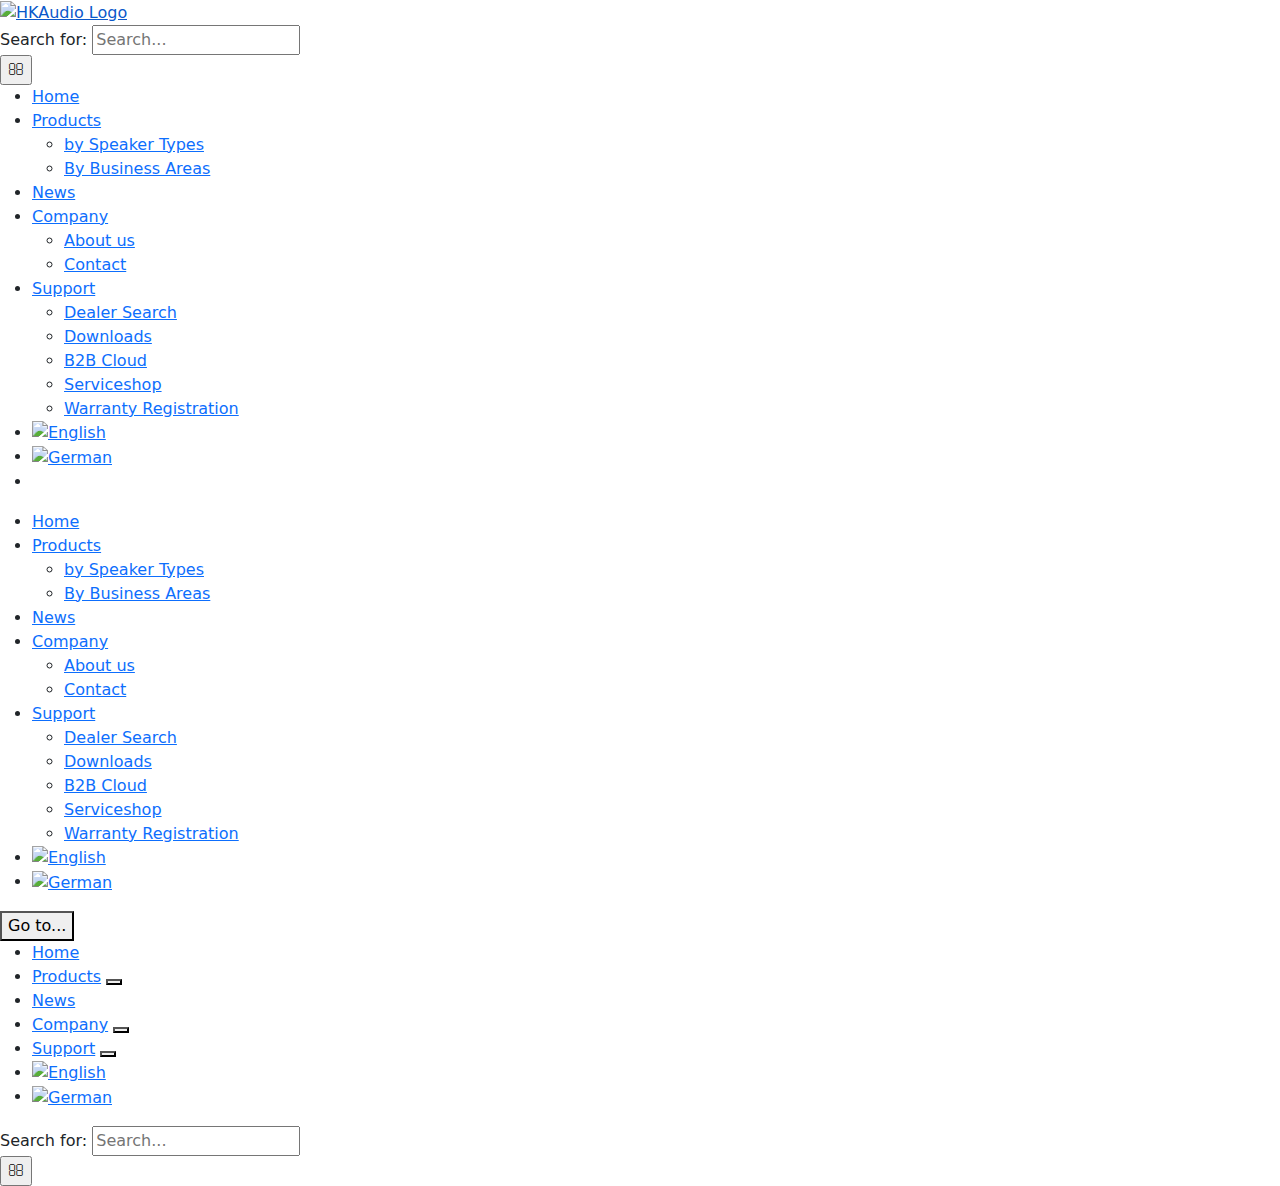
==== src/main/resources/templates/views/index.html @ 352060dd "create project" ====
<!DOCTYPE html>
<html xmlns:th="http://www.thymeleaf.org">
<head>
<meta charset="UTF-8">
<meta name="viewport" content="width=device-width, initial-scale=1.0">
<title>TSC | Home</title>
<link rel="stylesheet" href="css/tsc.css">
<link
	href="https://stackpath.bootstrapcdn.com/bootstrap/5.3.0/css/bootstrap.min.css"
	rel="stylesheet">
</head>
<body>
	<div class="fusion-header">
		<div class="fusion-row">
			<div class="fusion-logo" data-margin-top="10px"
				data-margin-bottom="10px" data-margin-left="0px"
				data-margin-right="0px">
				<a class="fusion-logo-link" href="https://hkaudio.com/"> <!-- standard logo -->
					<img
					src="https://hkaudio.com/wp-content/uploads/2021/02/HKAudioLogo.png"
					srcset="https://hkaudio.com/wp-content/uploads/2021/02/HKAudioLogo.png 1x"
					width="60" height="61" alt="HKAudio Logo" data-retina_logo_url=""
					class="fusion-standard-logo">


				</a>
			</div>
			<nav class="fusion-main-menu" aria-label="Main Menu">
				<div class="fusion-overlay-search">
					<form role="search"
						class="searchform fusion-search-form  fusion-live-search fusion-search-form-clean"
						method="get" action="https://hkaudio.com/">
						<div class="fusion-search-form-content">


							<div class="fusion-search-field search-field">
								<label><span class="screen-reader-text">Search
										for:</span> <input type="search" class="s fusion-live-search-input"
									name="s" id="fusion-live-search-input-0" autocomplete="off"
									placeholder="Search..." required="" aria-required="true"
									aria-label="Search..."> </label>
							</div>
							<div class="fusion-search-button search-button">
								<input type="submit" class="fusion-search-submit searchsubmit"
									aria-label="Search" value="" data-color="rgb(158, 160, 164)">
								<div class="fusion-slider-loading"></div>
							</div>


						</div>


						<div class="fusion-search-results-wrapper">
							<div class="fusion-search-results"></div>
						</div>

						<input type="hidden" name="lang" value="en">
					</form>
					<div class="fusion-search-spacer"></div>
					<a href="#" role="button" aria-label="Close Search"
						class="fusion-close-search"></a>
				</div>
				<ul id="menu-hauptmenue-en" class="fusion-menu">
					<li id="menu-item-38896"
						class="menu-item menu-item-type-post_type menu-item-object-page menu-item-home current-menu-item page_item page-item-38011 current_page_item menu-item-38896"
						data-item-id="38896"><a href="https://hkaudio.com/"
						class="fusion-bottombar-highlight"><span class="menu-text">Home</span></a></li>
					<li id="menu-item-38073"
						class="menu-item menu-item-type-custom menu-item-object-custom menu-item-has-children menu-item-38073 fusion-dropdown-menu"
						data-item-id="38073" style=""><a
						class="fusion-bottombar-highlight" aria-haspopup="true"><span
							class="menu-text">Products</span></a>
						<ul class="sub-menu">
							<li id="menu-item-43292"
								class="menu-item menu-item-type-post_type menu-item-object-page menu-item-43292 fusion-dropdown-submenu"><a
								href="https://hkaudio.com/by-speaker-types/"
								class="fusion-bottombar-highlight"><span>by Speaker
										Types</span></a></li>
							<li id="menu-item-43313"
								class="menu-item menu-item-type-post_type menu-item-object-page menu-item-43313 fusion-dropdown-submenu"><a
								href="https://hkaudio.com/by-business-areas/"
								class="fusion-bottombar-highlight"><span>By Business
										Areas</span></a></li>
						</ul></li>
					<li id="menu-item-38078"
						class="menu-item menu-item-type-post_type menu-item-object-page menu-item-38078"
						data-item-id="38078"><a href="https://hkaudio.com/news/"
						class="fusion-bottombar-highlight"><span class="menu-text">News</span></a></li>
					<li id="menu-item-43270"
						class="menu-item menu-item-type-custom menu-item-object-custom menu-item-has-children menu-item-43270 fusion-dropdown-menu"
						data-item-id="43270" style=""><a
						class="fusion-bottombar-highlight" aria-haspopup="true"><span
							class="menu-text">Company</span></a>
						<ul class="sub-menu">
							<li id="menu-item-43269"
								class="menu-item menu-item-type-post_type menu-item-object-page menu-item-43269 fusion-dropdown-submenu"><a
								href="https://hkaudio.com/about-us/"
								class="fusion-bottombar-highlight"><span>About us</span></a></li>
							<li id="menu-item-43516"
								class="menu-item menu-item-type-post_type menu-item-object-page menu-item-43516 fusion-dropdown-submenu"><a
								href="https://hkaudio.com/contact/"
								class="fusion-bottombar-highlight"><span>Contact</span></a></li>
						</ul></li>
					<li id="menu-item-38075"
						class="menu-item menu-item-type-custom menu-item-object-custom menu-item-has-children menu-item-38075 fusion-dropdown-menu"
						data-item-id="38075" style=""><a
						class="fusion-bottombar-highlight" aria-haspopup="true"><span
							class="menu-text">Support</span></a>
						<ul class="sub-menu">
							<li id="menu-item-38071"
								class="menu-item menu-item-type-post_type menu-item-object-page menu-item-38071 fusion-dropdown-submenu"><a
								href="https://hkaudio.com/dealersearch/"
								class="fusion-bottombar-highlight"><span>Dealer
										Search</span></a></li>
							<li id="menu-item-70241"
								class="menu-item menu-item-type-post_type menu-item-object-page menu-item-70241 fusion-dropdown-submenu"><a
								href="https://hkaudio.com/downloads-2/"
								class="fusion-bottombar-highlight"><span>Downloads</span></a></li>
							<li id="menu-item-38076"
								class="menu-item menu-item-type-custom menu-item-object-custom menu-item-38076 fusion-dropdown-submenu"><a
								href="https://b2b.musicandsales.com/login"
								class="fusion-bottombar-highlight"><span>B2B Cloud</span></a></li>
							<li id="menu-item-68928"
								class="menu-item menu-item-type-custom menu-item-object-custom menu-item-68928 fusion-dropdown-submenu"><a
								href="https://servicehkaudio.com/"
								class="fusion-bottombar-highlight"><span>Serviceshop</span></a></li>
							<li id="menu-item-69073"
								class="menu-item menu-item-type-post_type menu-item-object-page menu-item-69073 fusion-dropdown-submenu"><a
								href="https://hkaudio.com/warranty-registration/"
								class="fusion-bottombar-highlight"><span>Warranty
										Registration</span></a></li>
						</ul></li>
					<li id="menu-item-wpml-ls-42-en"
						class="menu-item wpml-ls-slot-42 wpml-ls-item wpml-ls-item-en wpml-ls-current-language wpml-ls-menu-item wpml-ls-first-item menu-item-type-wpml_ls_menu_item menu-item-object-wpml_ls_menu_item menu-item-wpml-ls-42-en"
						data-classes="menu-item" data-item-id="wpml-ls-42-en"><a
						href="https://hkaudio.com/"
						class="fusion-bottombar-highlight wpml-ls-link"><span
							class="menu-text"><img class="wpml-ls-flag"
								src="https://hkaudio.com/wp-content/plugins/sitepress-multilingual-cms/res/flags/en.png"
								alt="English"></span></a></li>
					<li id="menu-item-wpml-ls-42-de"
						class="menu-item wpml-ls-slot-42 wpml-ls-item wpml-ls-item-de wpml-ls-menu-item wpml-ls-last-item menu-item-type-wpml_ls_menu_item menu-item-object-wpml_ls_menu_item menu-item-wpml-ls-42-de"
						data-classes="menu-item" data-item-id="wpml-ls-42-de"><a
						href="https://hkaudio.com/de/"
						class="fusion-bottombar-highlight wpml-ls-link"><span
							class="menu-text"><img class="wpml-ls-flag"
								src="https://hkaudio.com/wp-content/plugins/sitepress-multilingual-cms/res/flags/de.png"
								alt="German"></span></a></li>
					<li
						class="fusion-custom-menu-item fusion-main-menu-search fusion-search-overlay"><a
						class="fusion-main-menu-icon" href="#" aria-label="Search"
						data-title="Search" title="Search" role="button"
						aria-expanded="false"></a></li>
				</ul>
			</nav>
			<div class="fusion-mobile-navigation">
				<ul id="menu-hauptmenue-en-1" class="fusion-mobile-menu">
					<li
						class="menu-item menu-item-type-post_type menu-item-object-page menu-item-home current-menu-item page_item page-item-38011 current_page_item menu-item-38896"
						data-item-id="38896"><a href="https://hkaudio.com/"
						class="fusion-bottombar-highlight"><span class="menu-text">Home</span></a></li>
					<li
						class="menu-item menu-item-type-custom menu-item-object-custom menu-item-has-children menu-item-38073 fusion-dropdown-menu"
						data-item-id="38073"><a class="fusion-bottombar-highlight"><span
							class="menu-text">Products</span></a>
						<ul class="sub-menu">
							<li
								class="menu-item menu-item-type-post_type menu-item-object-page menu-item-43292 fusion-dropdown-submenu"><a
								href="https://hkaudio.com/by-speaker-types/"
								class="fusion-bottombar-highlight"><span>by Speaker
										Types</span></a></li>
							<li
								class="menu-item menu-item-type-post_type menu-item-object-page menu-item-43313 fusion-dropdown-submenu"><a
								href="https://hkaudio.com/by-business-areas/"
								class="fusion-bottombar-highlight"><span>By Business
										Areas</span></a></li>
						</ul></li>
					<li
						class="menu-item menu-item-type-post_type menu-item-object-page menu-item-38078"
						data-item-id="38078"><a href="https://hkaudio.com/news/"
						class="fusion-bottombar-highlight"><span class="menu-text">News</span></a></li>
					<li
						class="menu-item menu-item-type-custom menu-item-object-custom menu-item-has-children menu-item-43270 fusion-dropdown-menu"
						data-item-id="43270"><a class="fusion-bottombar-highlight"><span
							class="menu-text">Company</span></a>
						<ul class="sub-menu">
							<li
								class="menu-item menu-item-type-post_type menu-item-object-page menu-item-43269 fusion-dropdown-submenu"><a
								href="https://hkaudio.com/about-us/"
								class="fusion-bottombar-highlight"><span>About us</span></a></li>
							<li
								class="menu-item menu-item-type-post_type menu-item-object-page menu-item-43516 fusion-dropdown-submenu"><a
								href="https://hkaudio.com/contact/"
								class="fusion-bottombar-highlight"><span>Contact</span></a></li>
						</ul></li>
					<li
						class="menu-item menu-item-type-custom menu-item-object-custom menu-item-has-children menu-item-38075 fusion-dropdown-menu"
						data-item-id="38075"><a class="fusion-bottombar-highlight"><span
							class="menu-text">Support</span></a>
						<ul class="sub-menu">
							<li
								class="menu-item menu-item-type-post_type menu-item-object-page menu-item-38071 fusion-dropdown-submenu"><a
								href="https://hkaudio.com/dealersearch/"
								class="fusion-bottombar-highlight"><span>Dealer
										Search</span></a></li>
							<li
								class="menu-item menu-item-type-post_type menu-item-object-page menu-item-70241 fusion-dropdown-submenu"><a
								href="https://hkaudio.com/downloads-2/"
								class="fusion-bottombar-highlight"><span>Downloads</span></a></li>
							<li
								class="menu-item menu-item-type-custom menu-item-object-custom menu-item-38076 fusion-dropdown-submenu"><a
								href="https://b2b.musicandsales.com/login"
								class="fusion-bottombar-highlight"><span>B2B Cloud</span></a></li>
							<li
								class="menu-item menu-item-type-custom menu-item-object-custom menu-item-68928 fusion-dropdown-submenu"><a
								href="https://servicehkaudio.com/"
								class="fusion-bottombar-highlight"><span>Serviceshop</span></a></li>
							<li
								class="menu-item menu-item-type-post_type menu-item-object-page menu-item-69073 fusion-dropdown-submenu"><a
								href="https://hkaudio.com/warranty-registration/"
								class="fusion-bottombar-highlight"><span>Warranty
										Registration</span></a></li>
						</ul></li>
					<li
						class="menu-item wpml-ls-slot-42 wpml-ls-item wpml-ls-item-en wpml-ls-current-language wpml-ls-menu-item wpml-ls-first-item menu-item-type-wpml_ls_menu_item menu-item-object-wpml_ls_menu_item menu-item-wpml-ls-42-en"
						data-classes="menu-item" data-item-id="wpml-ls-42-en"><a
						href="https://hkaudio.com/"
						class="fusion-bottombar-highlight wpml-ls-link"><span
							class="menu-text"><img class="wpml-ls-flag"
								src="https://hkaudio.com/wp-content/plugins/sitepress-multilingual-cms/res/flags/en.png"
								alt="English"></span></a></li>
					<li
						class="menu-item wpml-ls-slot-42 wpml-ls-item wpml-ls-item-de wpml-ls-menu-item wpml-ls-last-item menu-item-type-wpml_ls_menu_item menu-item-object-wpml_ls_menu_item menu-item-wpml-ls-42-de"
						data-classes="menu-item" data-item-id="wpml-ls-42-de"><a
						href="https://hkaudio.com/de/"
						class="fusion-bottombar-highlight wpml-ls-link"><span
							class="menu-text"><img class="wpml-ls-flag"
								src="https://hkaudio.com/wp-content/plugins/sitepress-multilingual-cms/res/flags/de.png"
								alt="German"></span></a></li>
				</ul>
			</div>
			<nav
				class="fusion-mobile-nav-holder fusion-mobile-menu-text-align-left"
				aria-label="Main Menu Mobile">
				<button class="fusion-mobile-selector" aria-expanded="false"
					aria-controls="mobile-menu-hauptmenue-en-1">
					<span>Go to...</span>
					<div class="fusion-selector-down"></div>
				</button>
				<ul id="mobile-menu-hauptmenue-en-1" class="fusion-mobile-menu">
					<li class="fusion-mobile-nav-item fusion-mobile-current-nav-item"
						data-item-id="38896" style=""><a href="https://hkaudio.com/"
						class="fusion-bottombar-highlight"><span class="menu-text">Home</span></a></li>
					<li class="fusion-mobile-nav-item menu-item-has-children"
						data-item-id="38073" style=""><a
						class="fusion-bottombar-highlight"><span class="menu-text">Products</span></a>
						<button href="#" aria-label="Open submenu of Products"
							aria-expanded="false" class="fusion-open-submenu"></button>
						<ul class="sub-menu" style="display: none;">
							<li class="fusion-mobile-nav-item" style=""><a
								href="https://hkaudio.com/by-speaker-types/"
								class="fusion-bottombar-highlight"><span>by Speaker
										Types</span></a></li>
							<li class="fusion-mobile-nav-item" style=""><a
								href="https://hkaudio.com/by-business-areas/"
								class="fusion-bottombar-highlight"><span>By Business
										Areas</span></a></li>
						</ul></li>
					<li class="fusion-mobile-nav-item" data-item-id="38078" style=""><a
						href="https://hkaudio.com/news/"
						class="fusion-bottombar-highlight"><span class="menu-text">News</span></a></li>
					<li class="fusion-mobile-nav-item menu-item-has-children"
						data-item-id="43270" style=""><a
						class="fusion-bottombar-highlight"><span class="menu-text">Company</span></a>
						<button href="#" aria-label="Open submenu of Company"
							aria-expanded="false" class="fusion-open-submenu"></button>
						<ul class="sub-menu" style="display: none;">
							<li class="fusion-mobile-nav-item" style=""><a
								href="https://hkaudio.com/about-us/"
								class="fusion-bottombar-highlight"><span>About us</span></a></li>
							<li class="fusion-mobile-nav-item" style=""><a
								href="https://hkaudio.com/contact/"
								class="fusion-bottombar-highlight"><span>Contact</span></a></li>
						</ul></li>
					<li class="fusion-mobile-nav-item menu-item-has-children"
						data-item-id="38075" style=""><a
						class="fusion-bottombar-highlight"><span class="menu-text">Support</span></a>
						<button href="#" aria-label="Open submenu of Support"
							aria-expanded="false" class="fusion-open-submenu"></button>
						<ul class="sub-menu" style="display: none;">
							<li class="fusion-mobile-nav-item" style=""><a
								href="https://hkaudio.com/dealersearch/"
								class="fusion-bottombar-highlight"><span>Dealer
										Search</span></a></li>
							<li class="fusion-mobile-nav-item" style=""><a
								href="https://hkaudio.com/downloads-2/"
								class="fusion-bottombar-highlight"><span>Downloads</span></a></li>
							<li class="fusion-mobile-nav-item" style=""><a
								href="https://b2b.musicandsales.com/login"
								class="fusion-bottombar-highlight"><span>B2B Cloud</span></a></li>
							<li class="fusion-mobile-nav-item" style=""><a
								href="https://servicehkaudio.com/"
								class="fusion-bottombar-highlight"><span>Serviceshop</span></a></li>
							<li class="fusion-mobile-nav-item" style=""><a
								href="https://hkaudio.com/warranty-registration/"
								class="fusion-bottombar-highlight"><span>Warranty
										Registration</span></a></li>
						</ul></li>
					<li class="fusion-mobile-nav-item menu-item wpml-ls-item"
						data-classes="menu-item" data-item-id="wpml-ls-42-en" style=""><a
						href="https://hkaudio.com/"
						class="fusion-bottombar-highlight wpml-ls-link"><span
							class="menu-text"><img class="wpml-ls-flag"
								src="https://hkaudio.com/wp-content/plugins/sitepress-multilingual-cms/res/flags/en.png"
								alt="English"></span></a></li>
					<li class="fusion-mobile-nav-item menu-item wpml-ls-item"
						data-classes="menu-item" data-item-id="wpml-ls-42-de" style=""><a
						href="https://hkaudio.com/de/"
						class="fusion-bottombar-highlight wpml-ls-link"><span
							class="menu-text"><img class="wpml-ls-flag"
								src="https://hkaudio.com/wp-content/plugins/sitepress-multilingual-cms/res/flags/de.png"
								alt="German"></span></a></li>
				</ul>
			</nav>


			<div class="fusion-clearfix"></div>
			<div class="fusion-mobile-menu-search">
				<form role="search"
					class="searchform fusion-search-form  fusion-live-search fusion-search-form-clean"
					method="get" action="https://hkaudio.com/">
					<div class="fusion-search-form-content">


						<div class="fusion-search-field search-field">
							<label><span class="screen-reader-text">Search
									for:</span> <input type="search" class="s fusion-live-search-input"
								name="s" id="fusion-live-search-input-1" autocomplete="off"
								placeholder="Search..." required="" aria-required="true"
								aria-label="Search..."> </label>
						</div>
						<div class="fusion-search-button search-button">
							<input type="submit" class="fusion-search-submit searchsubmit"
								aria-label="Search" value="" data-color="rgb(158, 160, 164)">
							<div class="fusion-slider-loading"></div>
						</div>


					</div>


					<div class="fusion-search-results-wrapper">
						<div class="fusion-search-results"></div>
					</div>

					<input type="hidden" name="lang" value="en">
				</form>
			</div>
		</div>
	</div>

	<script
		src="https://stackpath.bootstrapcdn.com/bootstrap/5.3.0/js/bootstrap.bundle.min.js"></script>
</body>
</html>
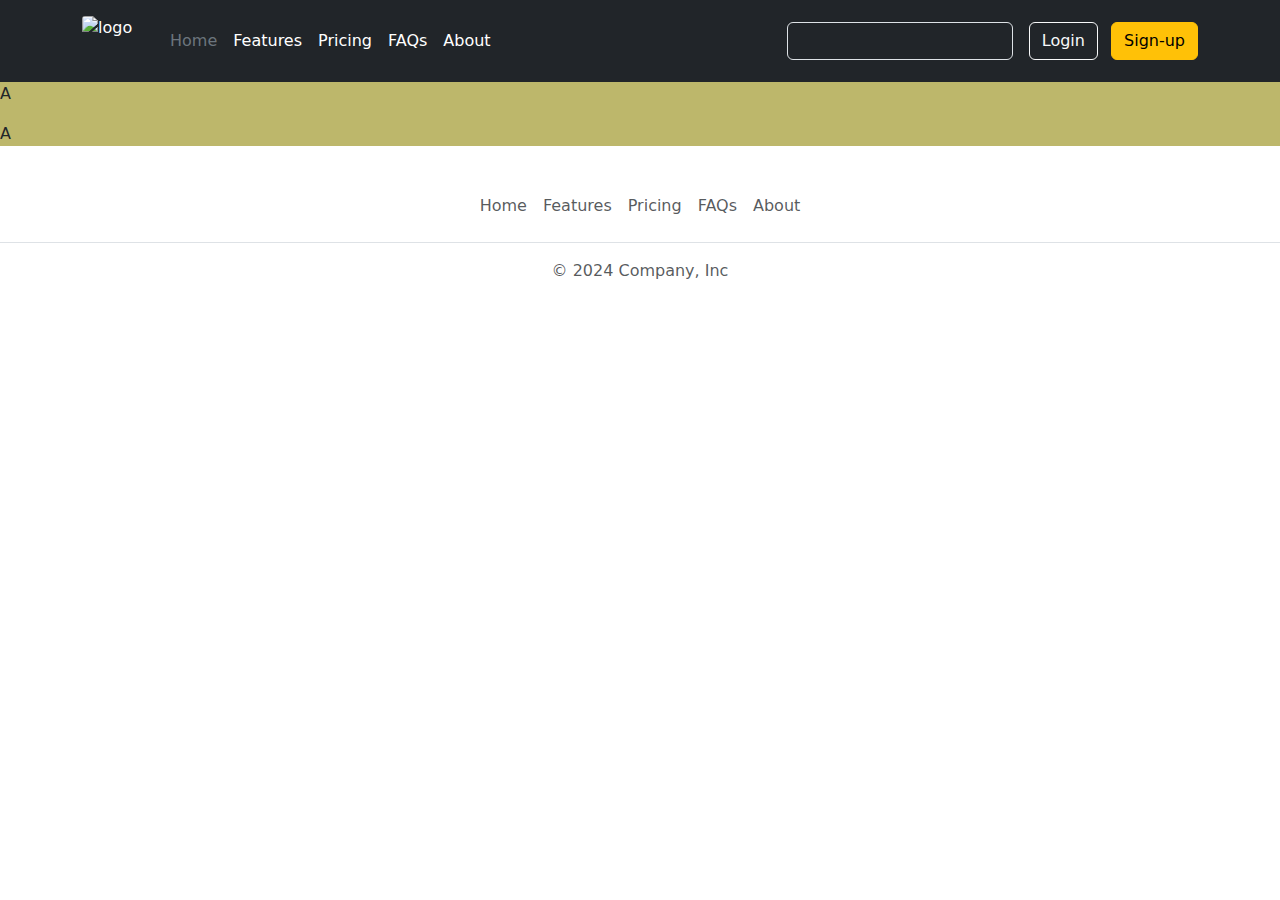
==== commit b8ecd305: "layout" ====
--- a/src/main/resources/templates/views/index.html
+++ b/src/main/resources/templates/views/index.html
@@ -1,365 +1,73 @@
 <!DOCTYPE html>
 <html xmlns:th="http://www.thymeleaf.org">
+
 <head>
-<meta charset="UTF-8">
-<meta name="viewport" content="width=device-width, initial-scale=1.0">
-<title>TSC | Home</title>
-<link rel="stylesheet" href="css/tsc.css">
-<link
-	href="https://stackpath.bootstrapcdn.com/bootstrap/5.3.0/css/bootstrap.min.css"
-	rel="stylesheet">
+	<meta charset="UTF-8">
+	<meta name="viewport" content="width=device-width, initial-scale=1.0">
+	<title>TSC | Home</title>
+	<link rel="stylesheet" href="css/tsc.css">
+	<link href="https://cdn.jsdelivr.net/npm/bootstrap@5.3.3/dist/css/bootstrap.min.css" rel="stylesheet"
+		integrity="sha384-QWTKZyjpPEjISv5WaRU9OFeRpok6YctnYmDr5pNlyT2bRjXh0JMhjY6hW+ALEwIH" crossorigin="anonymous">
 </head>
+
 <body>
-	<div class="fusion-header">
-		<div class="fusion-row">
-			<div class="fusion-logo" data-margin-top="10px"
-				data-margin-bottom="10px" data-margin-left="0px"
-				data-margin-right="0px">
-				<a class="fusion-logo-link" href="https://hkaudio.com/"> <!-- standard logo -->
-					<img
-					src="https://hkaudio.com/wp-content/uploads/2021/02/HKAudioLogo.png"
-					srcset="https://hkaudio.com/wp-content/uploads/2021/02/HKAudioLogo.png 1x"
-					width="60" height="61" alt="HKAudio Logo" data-retina_logo_url=""
-					class="fusion-standard-logo">
+	<!--header-->
+	<header class="p-3 text-bg-dark">
+		<div class="container">
+			<div class="d-flex flex-wrap align-items-center justify-content-center justify-content-lg-start">
+				<a href="/" class="d-flex align-items-center mb-2 mb-lg-0 text-white text-decoration-none">
+					<img src="imgs/tsc_logo.png" alt="logo" width="80" height="50" style="border-radius: 3px;">
+				</a>
 
+				<ul class="nav col-12 col-lg-auto me-lg-auto mb-2 justify-content-center mb-md-0">
+					<li><a href="#" class="nav-link px-2 text-secondary">Home</a></li>
+					<li><a href="#" class="nav-link px-2 text-white">Features</a></li>
+					<li><a href="#" class="nav-link px-2 text-white">Pricing</a></li>
+					<li><a href="#" class="nav-link px-2 text-white">FAQs</a></li>
+					<li><a href="#" class="nav-link px-2 text-white">About</a></li>
+				</ul>
 
-				</a>
-			</div>
-			<nav class="fusion-main-menu" aria-label="Main Menu">
-				<div class="fusion-overlay-search">
-					<form role="search"
-						class="searchform fusion-search-form  fusion-live-search fusion-search-form-clean"
-						method="get" action="https://hkaudio.com/">
-						<div class="fusion-search-form-content">
+				<form class="col-12 col-lg-auto mb-3 mb-lg-0 me-lg-3" role="search">
+					<input type="search" class="form-control form-control-dark text-bg-dark" placeholder="Search..."
+						aria-label="Search">
+				</form>
 
-
-							<div class="fusion-search-field search-field">
-								<label><span class="screen-reader-text">Search
-										for:</span> <input type="search" class="s fusion-live-search-input"
-									name="s" id="fusion-live-search-input-0" autocomplete="off"
-									placeholder="Search..." required="" aria-required="true"
-									aria-label="Search..."> </label>
-							</div>
-							<div class="fusion-search-button search-button">
-								<input type="submit" class="fusion-search-submit searchsubmit"
-									aria-label="Search" value="" data-color="rgb(158, 160, 164)">
-								<div class="fusion-slider-loading"></div>
-							</div>
-
-
-						</div>
-
-
-						<div class="fusion-search-results-wrapper">
-							<div class="fusion-search-results"></div>
-						</div>
-
-						<input type="hidden" name="lang" value="en">
-					</form>
-					<div class="fusion-search-spacer"></div>
-					<a href="#" role="button" aria-label="Close Search"
-						class="fusion-close-search"></a>
+				<div class="text-end">
+					<button type="button" class="btn btn-outline-light me-2">Login</button>
+					<button type="button" class="btn btn-warning">Sign-up</button>
 				</div>
-				<ul id="menu-hauptmenue-en" class="fusion-menu">
-					<li id="menu-item-38896"
-						class="menu-item menu-item-type-post_type menu-item-object-page menu-item-home current-menu-item page_item page-item-38011 current_page_item menu-item-38896"
-						data-item-id="38896"><a href="https://hkaudio.com/"
-						class="fusion-bottombar-highlight"><span class="menu-text">Home</span></a></li>
-					<li id="menu-item-38073"
-						class="menu-item menu-item-type-custom menu-item-object-custom menu-item-has-children menu-item-38073 fusion-dropdown-menu"
-						data-item-id="38073" style=""><a
-						class="fusion-bottombar-highlight" aria-haspopup="true"><span
-							class="menu-text">Products</span></a>
-						<ul class="sub-menu">
-							<li id="menu-item-43292"
-								class="menu-item menu-item-type-post_type menu-item-object-page menu-item-43292 fusion-dropdown-submenu"><a
-								href="https://hkaudio.com/by-speaker-types/"
-								class="fusion-bottombar-highlight"><span>by Speaker
-										Types</span></a></li>
-							<li id="menu-item-43313"
-								class="menu-item menu-item-type-post_type menu-item-object-page menu-item-43313 fusion-dropdown-submenu"><a
-								href="https://hkaudio.com/by-business-areas/"
-								class="fusion-bottombar-highlight"><span>By Business
-										Areas</span></a></li>
-						</ul></li>
-					<li id="menu-item-38078"
-						class="menu-item menu-item-type-post_type menu-item-object-page menu-item-38078"
-						data-item-id="38078"><a href="https://hkaudio.com/news/"
-						class="fusion-bottombar-highlight"><span class="menu-text">News</span></a></li>
-					<li id="menu-item-43270"
-						class="menu-item menu-item-type-custom menu-item-object-custom menu-item-has-children menu-item-43270 fusion-dropdown-menu"
-						data-item-id="43270" style=""><a
-						class="fusion-bottombar-highlight" aria-haspopup="true"><span
-							class="menu-text">Company</span></a>
-						<ul class="sub-menu">
-							<li id="menu-item-43269"
-								class="menu-item menu-item-type-post_type menu-item-object-page menu-item-43269 fusion-dropdown-submenu"><a
-								href="https://hkaudio.com/about-us/"
-								class="fusion-bottombar-highlight"><span>About us</span></a></li>
-							<li id="menu-item-43516"
-								class="menu-item menu-item-type-post_type menu-item-object-page menu-item-43516 fusion-dropdown-submenu"><a
-								href="https://hkaudio.com/contact/"
-								class="fusion-bottombar-highlight"><span>Contact</span></a></li>
-						</ul></li>
-					<li id="menu-item-38075"
-						class="menu-item menu-item-type-custom menu-item-object-custom menu-item-has-children menu-item-38075 fusion-dropdown-menu"
-						data-item-id="38075" style=""><a
-						class="fusion-bottombar-highlight" aria-haspopup="true"><span
-							class="menu-text">Support</span></a>
-						<ul class="sub-menu">
-							<li id="menu-item-38071"
-								class="menu-item menu-item-type-post_type menu-item-object-page menu-item-38071 fusion-dropdown-submenu"><a
-								href="https://hkaudio.com/dealersearch/"
-								class="fusion-bottombar-highlight"><span>Dealer
-										Search</span></a></li>
-							<li id="menu-item-70241"
-								class="menu-item menu-item-type-post_type menu-item-object-page menu-item-70241 fusion-dropdown-submenu"><a
-								href="https://hkaudio.com/downloads-2/"
-								class="fusion-bottombar-highlight"><span>Downloads</span></a></li>
-							<li id="menu-item-38076"
-								class="menu-item menu-item-type-custom menu-item-object-custom menu-item-38076 fusion-dropdown-submenu"><a
-								href="https://b2b.musicandsales.com/login"
-								class="fusion-bottombar-highlight"><span>B2B Cloud</span></a></li>
-							<li id="menu-item-68928"
-								class="menu-item menu-item-type-custom menu-item-object-custom menu-item-68928 fusion-dropdown-submenu"><a
-								href="https://servicehkaudio.com/"
-								class="fusion-bottombar-highlight"><span>Serviceshop</span></a></li>
-							<li id="menu-item-69073"
-								class="menu-item menu-item-type-post_type menu-item-object-page menu-item-69073 fusion-dropdown-submenu"><a
-								href="https://hkaudio.com/warranty-registration/"
-								class="fusion-bottombar-highlight"><span>Warranty
-										Registration</span></a></li>
-						</ul></li>
-					<li id="menu-item-wpml-ls-42-en"
-						class="menu-item wpml-ls-slot-42 wpml-ls-item wpml-ls-item-en wpml-ls-current-language wpml-ls-menu-item wpml-ls-first-item menu-item-type-wpml_ls_menu_item menu-item-object-wpml_ls_menu_item menu-item-wpml-ls-42-en"
-						data-classes="menu-item" data-item-id="wpml-ls-42-en"><a
-						href="https://hkaudio.com/"
-						class="fusion-bottombar-highlight wpml-ls-link"><span
-							class="menu-text"><img class="wpml-ls-flag"
-								src="https://hkaudio.com/wp-content/plugins/sitepress-multilingual-cms/res/flags/en.png"
-								alt="English"></span></a></li>
-					<li id="menu-item-wpml-ls-42-de"
-						class="menu-item wpml-ls-slot-42 wpml-ls-item wpml-ls-item-de wpml-ls-menu-item wpml-ls-last-item menu-item-type-wpml_ls_menu_item menu-item-object-wpml_ls_menu_item menu-item-wpml-ls-42-de"
-						data-classes="menu-item" data-item-id="wpml-ls-42-de"><a
-						href="https://hkaudio.com/de/"
-						class="fusion-bottombar-highlight wpml-ls-link"><span
-							class="menu-text"><img class="wpml-ls-flag"
-								src="https://hkaudio.com/wp-content/plugins/sitepress-multilingual-cms/res/flags/de.png"
-								alt="German"></span></a></li>
-					<li
-						class="fusion-custom-menu-item fusion-main-menu-search fusion-search-overlay"><a
-						class="fusion-main-menu-icon" href="#" aria-label="Search"
-						data-title="Search" title="Search" role="button"
-						aria-expanded="false"></a></li>
-				</ul>
-			</nav>
-			<div class="fusion-mobile-navigation">
-				<ul id="menu-hauptmenue-en-1" class="fusion-mobile-menu">
-					<li
-						class="menu-item menu-item-type-post_type menu-item-object-page menu-item-home current-menu-item page_item page-item-38011 current_page_item menu-item-38896"
-						data-item-id="38896"><a href="https://hkaudio.com/"
-						class="fusion-bottombar-highlight"><span class="menu-text">Home</span></a></li>
-					<li
-						class="menu-item menu-item-type-custom menu-item-object-custom menu-item-has-children menu-item-38073 fusion-dropdown-menu"
-						data-item-id="38073"><a class="fusion-bottombar-highlight"><span
-							class="menu-text">Products</span></a>
-						<ul class="sub-menu">
-							<li
-								class="menu-item menu-item-type-post_type menu-item-object-page menu-item-43292 fusion-dropdown-submenu"><a
-								href="https://hkaudio.com/by-speaker-types/"
-								class="fusion-bottombar-highlight"><span>by Speaker
-										Types</span></a></li>
-							<li
-								class="menu-item menu-item-type-post_type menu-item-object-page menu-item-43313 fusion-dropdown-submenu"><a
-								href="https://hkaudio.com/by-business-areas/"
-								class="fusion-bottombar-highlight"><span>By Business
-										Areas</span></a></li>
-						</ul></li>
-					<li
-						class="menu-item menu-item-type-post_type menu-item-object-page menu-item-38078"
-						data-item-id="38078"><a href="https://hkaudio.com/news/"
-						class="fusion-bottombar-highlight"><span class="menu-text">News</span></a></li>
-					<li
-						class="menu-item menu-item-type-custom menu-item-object-custom menu-item-has-children menu-item-43270 fusion-dropdown-menu"
-						data-item-id="43270"><a class="fusion-bottombar-highlight"><span
-							class="menu-text">Company</span></a>
-						<ul class="sub-menu">
-							<li
-								class="menu-item menu-item-type-post_type menu-item-object-page menu-item-43269 fusion-dropdown-submenu"><a
-								href="https://hkaudio.com/about-us/"
-								class="fusion-bottombar-highlight"><span>About us</span></a></li>
-							<li
-								class="menu-item menu-item-type-post_type menu-item-object-page menu-item-43516 fusion-dropdown-submenu"><a
-								href="https://hkaudio.com/contact/"
-								class="fusion-bottombar-highlight"><span>Contact</span></a></li>
-						</ul></li>
-					<li
-						class="menu-item menu-item-type-custom menu-item-object-custom menu-item-has-children menu-item-38075 fusion-dropdown-menu"
-						data-item-id="38075"><a class="fusion-bottombar-highlight"><span
-							class="menu-text">Support</span></a>
-						<ul class="sub-menu">
-							<li
-								class="menu-item menu-item-type-post_type menu-item-object-page menu-item-38071 fusion-dropdown-submenu"><a
-								href="https://hkaudio.com/dealersearch/"
-								class="fusion-bottombar-highlight"><span>Dealer
-										Search</span></a></li>
-							<li
-								class="menu-item menu-item-type-post_type menu-item-object-page menu-item-70241 fusion-dropdown-submenu"><a
-								href="https://hkaudio.com/downloads-2/"
-								class="fusion-bottombar-highlight"><span>Downloads</span></a></li>
-							<li
-								class="menu-item menu-item-type-custom menu-item-object-custom menu-item-38076 fusion-dropdown-submenu"><a
-								href="https://b2b.musicandsales.com/login"
-								class="fusion-bottombar-highlight"><span>B2B Cloud</span></a></li>
-							<li
-								class="menu-item menu-item-type-custom menu-item-object-custom menu-item-68928 fusion-dropdown-submenu"><a
-								href="https://servicehkaudio.com/"
-								class="fusion-bottombar-highlight"><span>Serviceshop</span></a></li>
-							<li
-								class="menu-item menu-item-type-post_type menu-item-object-page menu-item-69073 fusion-dropdown-submenu"><a
-								href="https://hkaudio.com/warranty-registration/"
-								class="fusion-bottombar-highlight"><span>Warranty
-										Registration</span></a></li>
-						</ul></li>
-					<li
-						class="menu-item wpml-ls-slot-42 wpml-ls-item wpml-ls-item-en wpml-ls-current-language wpml-ls-menu-item wpml-ls-first-item menu-item-type-wpml_ls_menu_item menu-item-object-wpml_ls_menu_item menu-item-wpml-ls-42-en"
-						data-classes="menu-item" data-item-id="wpml-ls-42-en"><a
-						href="https://hkaudio.com/"
-						class="fusion-bottombar-highlight wpml-ls-link"><span
-							class="menu-text"><img class="wpml-ls-flag"
-								src="https://hkaudio.com/wp-content/plugins/sitepress-multilingual-cms/res/flags/en.png"
-								alt="English"></span></a></li>
-					<li
-						class="menu-item wpml-ls-slot-42 wpml-ls-item wpml-ls-item-de wpml-ls-menu-item wpml-ls-last-item menu-item-type-wpml_ls_menu_item menu-item-object-wpml_ls_menu_item menu-item-wpml-ls-42-de"
-						data-classes="menu-item" data-item-id="wpml-ls-42-de"><a
-						href="https://hkaudio.com/de/"
-						class="fusion-bottombar-highlight wpml-ls-link"><span
-							class="menu-text"><img class="wpml-ls-flag"
-								src="https://hkaudio.com/wp-content/plugins/sitepress-multilingual-cms/res/flags/de.png"
-								alt="German"></span></a></li>
-				</ul>
-			</div>
-			<nav
-				class="fusion-mobile-nav-holder fusion-mobile-menu-text-align-left"
-				aria-label="Main Menu Mobile">
-				<button class="fusion-mobile-selector" aria-expanded="false"
-					aria-controls="mobile-menu-hauptmenue-en-1">
-					<span>Go to...</span>
-					<div class="fusion-selector-down"></div>
-				</button>
-				<ul id="mobile-menu-hauptmenue-en-1" class="fusion-mobile-menu">
-					<li class="fusion-mobile-nav-item fusion-mobile-current-nav-item"
-						data-item-id="38896" style=""><a href="https://hkaudio.com/"
-						class="fusion-bottombar-highlight"><span class="menu-text">Home</span></a></li>
-					<li class="fusion-mobile-nav-item menu-item-has-children"
-						data-item-id="38073" style=""><a
-						class="fusion-bottombar-highlight"><span class="menu-text">Products</span></a>
-						<button href="#" aria-label="Open submenu of Products"
-							aria-expanded="false" class="fusion-open-submenu"></button>
-						<ul class="sub-menu" style="display: none;">
-							<li class="fusion-mobile-nav-item" style=""><a
-								href="https://hkaudio.com/by-speaker-types/"
-								class="fusion-bottombar-highlight"><span>by Speaker
-										Types</span></a></li>
-							<li class="fusion-mobile-nav-item" style=""><a
-								href="https://hkaudio.com/by-business-areas/"
-								class="fusion-bottombar-highlight"><span>By Business
-										Areas</span></a></li>
-						</ul></li>
-					<li class="fusion-mobile-nav-item" data-item-id="38078" style=""><a
-						href="https://hkaudio.com/news/"
-						class="fusion-bottombar-highlight"><span class="menu-text">News</span></a></li>
-					<li class="fusion-mobile-nav-item menu-item-has-children"
-						data-item-id="43270" style=""><a
-						class="fusion-bottombar-highlight"><span class="menu-text">Company</span></a>
-						<button href="#" aria-label="Open submenu of Company"
-							aria-expanded="false" class="fusion-open-submenu"></button>
-						<ul class="sub-menu" style="display: none;">
-							<li class="fusion-mobile-nav-item" style=""><a
-								href="https://hkaudio.com/about-us/"
-								class="fusion-bottombar-highlight"><span>About us</span></a></li>
-							<li class="fusion-mobile-nav-item" style=""><a
-								href="https://hkaudio.com/contact/"
-								class="fusion-bottombar-highlight"><span>Contact</span></a></li>
-						</ul></li>
-					<li class="fusion-mobile-nav-item menu-item-has-children"
-						data-item-id="38075" style=""><a
-						class="fusion-bottombar-highlight"><span class="menu-text">Support</span></a>
-						<button href="#" aria-label="Open submenu of Support"
-							aria-expanded="false" class="fusion-open-submenu"></button>
-						<ul class="sub-menu" style="display: none;">
-							<li class="fusion-mobile-nav-item" style=""><a
-								href="https://hkaudio.com/dealersearch/"
-								class="fusion-bottombar-highlight"><span>Dealer
-										Search</span></a></li>
-							<li class="fusion-mobile-nav-item" style=""><a
-								href="https://hkaudio.com/downloads-2/"
-								class="fusion-bottombar-highlight"><span>Downloads</span></a></li>
-							<li class="fusion-mobile-nav-item" style=""><a
-								href="https://b2b.musicandsales.com/login"
-								class="fusion-bottombar-highlight"><span>B2B Cloud</span></a></li>
-							<li class="fusion-mobile-nav-item" style=""><a
-								href="https://servicehkaudio.com/"
-								class="fusion-bottombar-highlight"><span>Serviceshop</span></a></li>
-							<li class="fusion-mobile-nav-item" style=""><a
-								href="https://hkaudio.com/warranty-registration/"
-								class="fusion-bottombar-highlight"><span>Warranty
-										Registration</span></a></li>
-						</ul></li>
-					<li class="fusion-mobile-nav-item menu-item wpml-ls-item"
-						data-classes="menu-item" data-item-id="wpml-ls-42-en" style=""><a
-						href="https://hkaudio.com/"
-						class="fusion-bottombar-highlight wpml-ls-link"><span
-							class="menu-text"><img class="wpml-ls-flag"
-								src="https://hkaudio.com/wp-content/plugins/sitepress-multilingual-cms/res/flags/en.png"
-								alt="English"></span></a></li>
-					<li class="fusion-mobile-nav-item menu-item wpml-ls-item"
-						data-classes="menu-item" data-item-id="wpml-ls-42-de" style=""><a
-						href="https://hkaudio.com/de/"
-						class="fusion-bottombar-highlight wpml-ls-link"><span
-							class="menu-text"><img class="wpml-ls-flag"
-								src="https://hkaudio.com/wp-content/plugins/sitepress-multilingual-cms/res/flags/de.png"
-								alt="German"></span></a></li>
-				</ul>
-			</nav>
-
-
-			<div class="fusion-clearfix"></div>
-			<div class="fusion-mobile-menu-search">
-				<form role="search"
-					class="searchform fusion-search-form  fusion-live-search fusion-search-form-clean"
-					method="get" action="https://hkaudio.com/">
-					<div class="fusion-search-form-content">
-
-
-						<div class="fusion-search-field search-field">
-							<label><span class="screen-reader-text">Search
-									for:</span> <input type="search" class="s fusion-live-search-input"
-								name="s" id="fusion-live-search-input-1" autocomplete="off"
-								placeholder="Search..." required="" aria-required="true"
-								aria-label="Search..."> </label>
-						</div>
-						<div class="fusion-search-button search-button">
-							<input type="submit" class="fusion-search-submit searchsubmit"
-								aria-label="Search" value="" data-color="rgb(158, 160, 164)">
-							<div class="fusion-slider-loading"></div>
-						</div>
-
-
-					</div>
-
-
-					<div class="fusion-search-results-wrapper">
-						<div class="fusion-search-results"></div>
-					</div>
-
-					<input type="hidden" name="lang" value="en">
-				</form>
 			</div>
 		</div>
+	</header>
+	<!--header-->
+
+	<!--body-->
+	<div id="contentWeb" style="background-color: darkkhaki;">
+		<p>
+			A
+		</p>
+		<p>
+			A
+		</p>
 	</div>
+	<!--body-->
 
-	<script
-		src="https://stackpath.bootstrapcdn.com/bootstrap/5.3.0/js/bootstrap.bundle.min.js"></script>
+	<!--footer-->
+	<footer class="py-3 my-4" style="background-color: white;margin-bottom: 0px !important">
+		<ul class="nav justify-content-center border-bottom pb-3 mb-3">
+			<li class="nav-item"><a href="#" class="nav-link px-2 text-body-secondary">Home</a></li>
+			<li class="nav-item"><a href="#" class="nav-link px-2 text-body-secondary">Features</a></li>
+			<li class="nav-item"><a href="#" class="nav-link px-2 text-body-secondary">Pricing</a></li>
+			<li class="nav-item"><a href="#" class="nav-link px-2 text-body-secondary">FAQs</a></li>
+			<li class="nav-item"><a href="#" class="nav-link px-2 text-body-secondary">About</a></li>
+		</ul>
+		<p class="text-center text-body-secondary">© 2024 Company, Inc</p>
+	</footer>
+	<!--footer-->
+
+	<script src="https://cdn.jsdelivr.net/npm/bootstrap@5.3.3/dist/js/bootstrap.bundle.min.js"
+		integrity="sha384-YvpcrYf0tY3lHB60NNkmXc5s9fDVZLESaAA55NDzOxhy9GkcIdslK1eN7N6jIeHz"
+		crossorigin="anonymous"></script>
 </body>
+
 </html>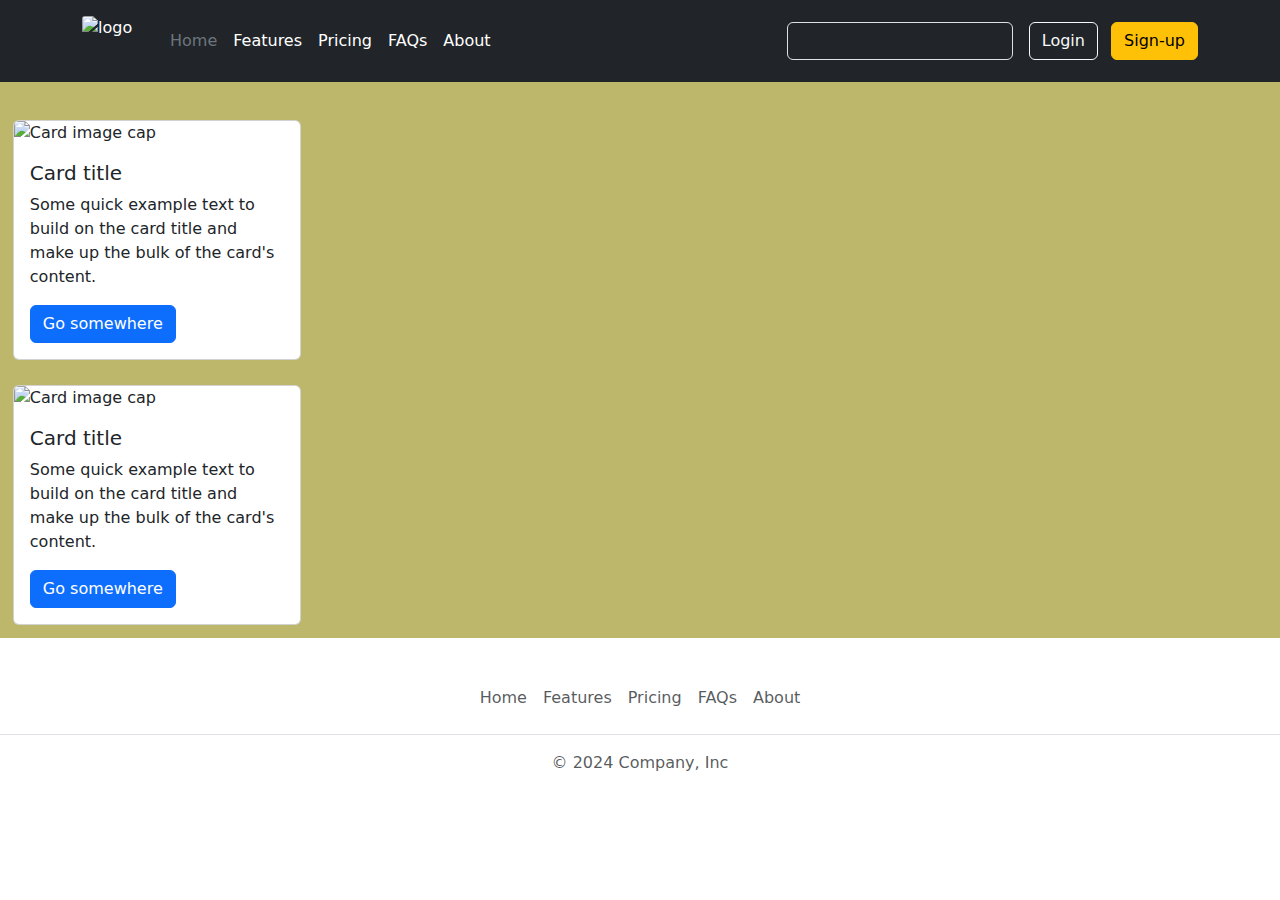
==== commit 3d5d9d1e: "add cart 1" ====
--- a/src/main/resources/templates/views/index.html
+++ b/src/main/resources/templates/views/index.html
@@ -43,12 +43,27 @@
 
 	<!--body-->
 	<div id="contentWeb" style="background-color: darkkhaki;">
-		<p>
-			A
-		</p>
-		<p>
-			A
-		</p>
+		<div class="raw" style="padding: 1%;">
+			<div class="card" style="width: 18rem; margin-top: 2%;">
+				<img class="card-img-top" src="imgs/loa1.jfif" alt="Card image cap">
+				<div class="card-body">
+					<h5 class="card-title">Card title</h5>
+					<p class="card-text">Some quick example text to build on the card title and make up the bulk of the
+						card's content.</p>
+					<a href="#" class="btn btn-primary">Go somewhere</a>
+				</div>
+			</div>
+
+			<div class="card" style="width: 18rem; margin-top: 2%;">
+				<img class="card-img-top" src="imgs/loa2.png" alt="Card image cap">
+				<div class="card-body">
+					<h5 class="card-title">Card title</h5>
+					<p class="card-text">Some quick example text to build on the card title and make up the bulk of the
+						card's content.</p>
+					<a href="#" class="btn btn-primary">Go somewhere</a>
+				</div>
+			</div>
+		</div>
 	</div>
 	<!--body-->
 
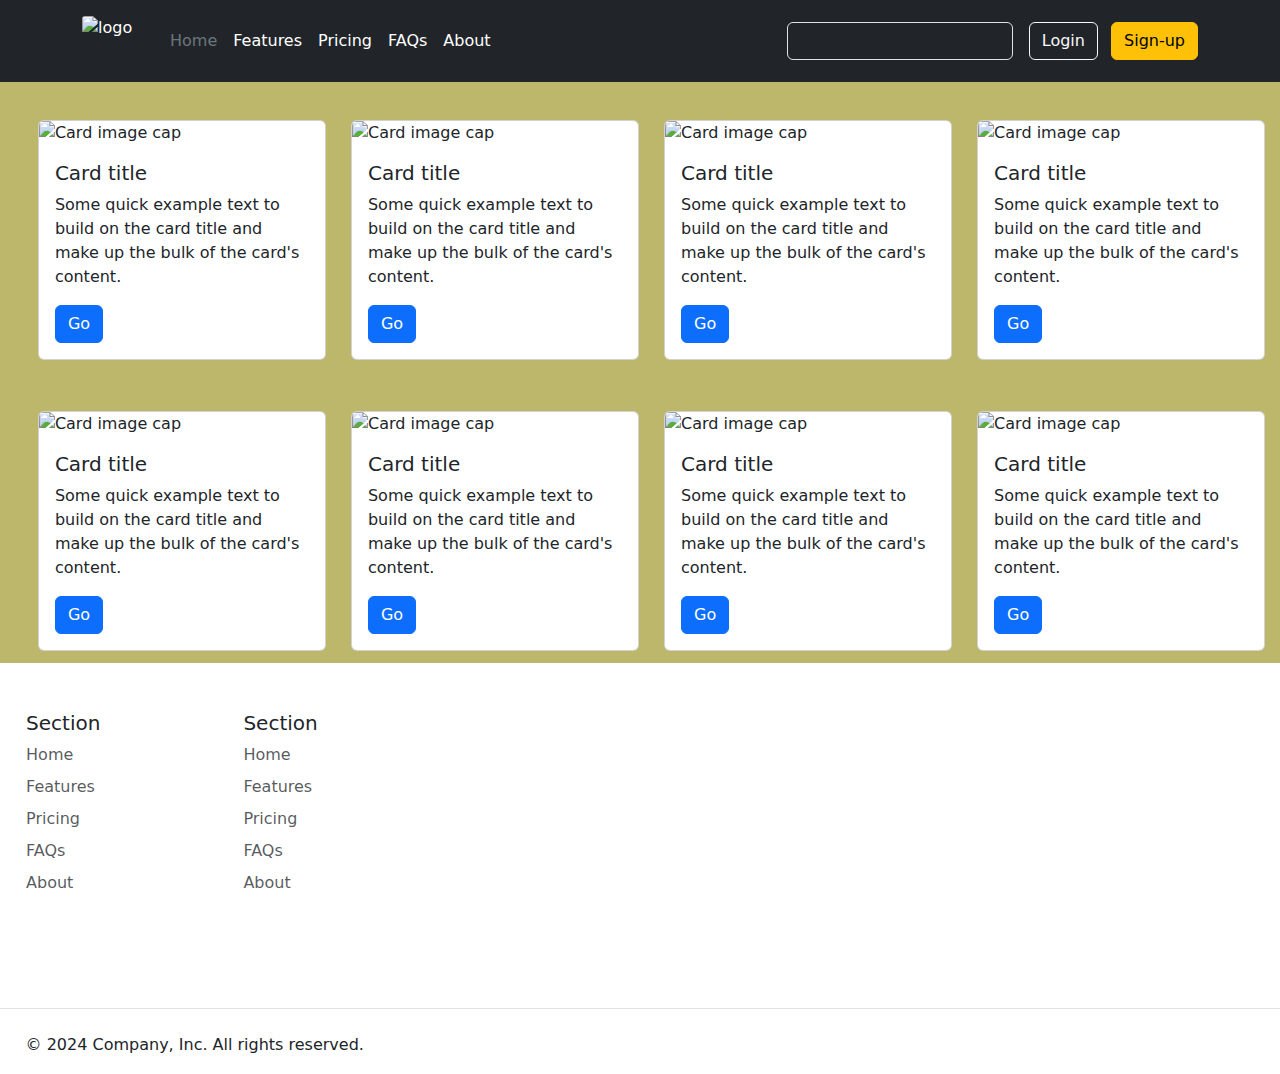
==== commit b808b301: "slide show (carousel)" ====
--- a/src/main/resources/templates/views/index.html
+++ b/src/main/resources/templates/views/index.html
@@ -4,7 +4,7 @@
 <head>
 	<meta charset="UTF-8">
 	<meta name="viewport" content="width=device-width, initial-scale=1.0">
-	<title>TSC | Home</title>
+	<title>TSC | Loa</title>
 	<link rel="stylesheet" href="css/tsc.css">
 	<link href="https://cdn.jsdelivr.net/npm/bootstrap@5.3.3/dist/css/bootstrap.min.css" rel="stylesheet"
 		integrity="sha384-QWTKZyjpPEjISv5WaRU9OFeRpok6YctnYmDr5pNlyT2bRjXh0JMhjY6hW+ALEwIH" crossorigin="anonymous">
@@ -20,8 +20,8 @@
 				</a>
 
 				<ul class="nav col-12 col-lg-auto me-lg-auto mb-2 justify-content-center mb-md-0">
-					<li><a href="#" class="nav-link px-2 text-secondary">Home</a></li>
-					<li><a href="#" class="nav-link px-2 text-white">Features</a></li>
+					<li><a href="/" class="nav-link px-2 text-secondary">Home</a></li>
+					<li><a href="/features" class="nav-link px-2 text-white">Features</a></li>
 					<li><a href="#" class="nav-link px-2 text-white">Pricing</a></li>
 					<li><a href="#" class="nav-link px-2 text-white">FAQs</a></li>
 					<li><a href="#" class="nav-link px-2 text-white">About</a></li>
@@ -43,40 +43,152 @@
 
 	<!--body-->
 	<div id="contentWeb" style="background-color: darkkhaki;">
-		<div class="raw" style="padding: 1%;">
-			<div class="card" style="width: 18rem; margin-top: 2%;">
+		<!--raw1-->
+		<div class="d-flex justify-content" style="padding: 1%;">
+			<div class="card" style="width: 18rem; margin-top: 2%; margin-left: 2%;">
 				<img class="card-img-top" src="imgs/loa1.jfif" alt="Card image cap">
 				<div class="card-body">
 					<h5 class="card-title">Card title</h5>
 					<p class="card-text">Some quick example text to build on the card title and make up the bulk of the
 						card's content.</p>
-					<a href="#" class="btn btn-primary">Go somewhere</a>
-				</div>
-			</div>
-
-			<div class="card" style="width: 18rem; margin-top: 2%;">
-				<img class="card-img-top" src="imgs/loa2.png" alt="Card image cap">
-				<div class="card-body">
-					<h5 class="card-title">Card title</h5>
-					<p class="card-text">Some quick example text to build on the card title and make up the bulk of the
-						card's content.</p>
-					<a href="#" class="btn btn-primary">Go somewhere</a>
-				</div>
-			</div>
-		</div>
+					<a href="#" class="btn btn-primary">Go</a>
+				</div>
+			</div>
+
+			<div class="card" style="width: 18rem; margin-top: 2%;margin-left: 2%;">
+				<img class="card-img-top" src="imgs/loa2.png" alt="Card image cap">
+				<div class="card-body">
+					<h5 class="card-title">Card title</h5>
+					<p class="card-text">Some quick example text to build on the card title and make up the bulk of the
+						card's content.</p>
+					<a href="#" class="btn btn-primary">Go</a>
+				</div>
+			</div>
+
+			<div class="card" style="width: 18rem; margin-top: 2%;margin-left: 2%;">
+				<img class="card-img-top" src="imgs/loa2.png" alt="Card image cap">
+				<div class="card-body">
+					<h5 class="card-title">Card title</h5>
+					<p class="card-text">Some quick example text to build on the card title and make up the bulk of the
+						card's content.</p>
+					<a href="#" class="btn btn-primary">Go</a>
+				</div>
+			</div>
+
+			<div class="card" style="width: 18rem; margin-top: 2%;margin-left: 2%;">
+				<img class="card-img-top" src="imgs/loa2.png" alt="Card image cap">
+				<div class="card-body">
+					<h5 class="card-title">Card title</h5>
+					<p class="card-text">Some quick example text to build on the card title and make up the bulk of the
+						card's content.</p>
+					<a href="#" class="btn btn-primary">Go</a>
+				</div>
+			</div>
+		</div>
+		<!--raw1-->
+		<!--raw2-->
+		<div class="d-flex justify-content" style="padding: 1%;">
+			<div class="card" style="width: 18rem; margin-top: 2%; margin-left: 2%;">
+				<img class="card-img-top" src="imgs/loa1.jfif" alt="Card image cap">
+				<div class="card-body">
+					<h5 class="card-title">Card title</h5>
+					<p class="card-text">Some quick example text to build on the card title and make up the bulk of the
+						card's content.</p>
+					<a href="#" class="btn btn-primary">Go</a>
+				</div>
+			</div>
+
+			<div class="card" style="width: 18rem; margin-top: 2%;margin-left: 2%;">
+				<img class="card-img-top" src="imgs/loa2.png" alt="Card image cap">
+				<div class="card-body">
+					<h5 class="card-title">Card title</h5>
+					<p class="card-text">Some quick example text to build on the card title and make up the bulk of the
+						card's content.</p>
+					<a href="#" class="btn btn-primary">Go</a>
+				</div>
+			</div>
+
+			<div class="card" style="width: 18rem; margin-top: 2%;margin-left: 2%;">
+				<img class="card-img-top" src="imgs/loa2.png" alt="Card image cap">
+				<div class="card-body">
+					<h5 class="card-title">Card title</h5>
+					<p class="card-text">Some quick example text to build on the card title and make up the bulk of the
+						card's content.</p>
+					<a href="#" class="btn btn-primary">Go</a>
+				</div>
+			</div>
+
+			<div class="card" style="width: 18rem; margin-top: 2%;margin-left: 2%;">
+				<img class="card-img-top" src="imgs/loa2.png" alt="Card image cap">
+				<div class="card-body">
+					<h5 class="card-title">Card title</h5>
+					<p class="card-text">Some quick example text to build on the card title and make up the bulk of the
+						card's content.</p>
+					<a href="#" class="btn btn-primary">Go</a>
+				</div>
+			</div>
+		</div>
+		<!--raw2-->
 	</div>
 	<!--body-->
 
 	<!--footer-->
-	<footer class="py-3 my-4" style="background-color: white;margin-bottom: 0px !important">
-		<ul class="nav justify-content-center border-bottom pb-3 mb-3">
-			<li class="nav-item"><a href="#" class="nav-link px-2 text-body-secondary">Home</a></li>
-			<li class="nav-item"><a href="#" class="nav-link px-2 text-body-secondary">Features</a></li>
-			<li class="nav-item"><a href="#" class="nav-link px-2 text-body-secondary">Pricing</a></li>
-			<li class="nav-item"><a href="#" class="nav-link px-2 text-body-secondary">FAQs</a></li>
-			<li class="nav-item"><a href="#" class="nav-link px-2 text-body-secondary">About</a></li>
-		</ul>
-		<p class="text-center text-body-secondary">© 2024 Company, Inc</p>
+	<footer class="py-5" style="overflow-x: hidden;margin-bottom: 0px !important;padding-bottom: 0px !important;">
+		<div class="row">
+			<div class="col-6 col-md-2 mb-3" style="margin-left: 2%;">
+				<h5>Section</h5>
+				<ul class="nav flex-column">
+					<li class="nav-item mb-2"><a href="#" class="nav-link p-0 text-body-secondary">Home</a></li>
+					<li class="nav-item mb-2"><a href="#" class="nav-link p-0 text-body-secondary">Features</a></li>
+					<li class="nav-item mb-2"><a href="#" class="nav-link p-0 text-body-secondary">Pricing</a></li>
+					<li class="nav-item mb-2"><a href="#" class="nav-link p-0 text-body-secondary">FAQs</a></li>
+					<li class="nav-item mb-2"><a href="#" class="nav-link p-0 text-body-secondary">About</a></li>
+				</ul>
+			</div>
+
+			<div class="col-6 col-md-2 mb-3">
+				<h5>Section</h5>
+				<ul class="nav flex-column">
+					<li class="nav-item mb-2"><a href="#" class="nav-link p-0 text-body-secondary">Home</a></li>
+					<li class="nav-item mb-2"><a href="#" class="nav-link p-0 text-body-secondary">Features</a></li>
+					<li class="nav-item mb-2"><a href="#" class="nav-link p-0 text-body-secondary">Pricing</a></li>
+					<li class="nav-item mb-2"><a href="#" class="nav-link p-0 text-body-secondary">FAQs</a></li>
+					<li class="nav-item mb-2"><a href="#" class="nav-link p-0 text-body-secondary">About</a></li>
+				</ul>
+			</div>
+
+			<div class="col-md-5 offset-md-1 mb-3">
+				<iframe width="350" height="250"
+					src="https://maps.google.com/maps?width=350&amp;height=250&amp;hl=en&amp;coord=52.70967533219885, -8.020019531250002&amp;q=1%20Grafton%20Street%2C%20Dublin%2C%20Ireland&amp;ie=UTF8&amp;t=&amp;z=14&amp;iwloc=B&amp;output=embed"
+					frameborder="0" scrolling="no" marginheight="0" marginwidth="0"></iframe><br />
+
+				<!--				<form>
+					<h5>Subscribe to our newsletter</h5>
+					<p>Monthly digest of what's new and exciting from us.</p>
+					<div class="d-flex flex-column flex-sm-row w-100 gap-2">
+						<label for="newsletter1" class="visually-hidden">Email address</label>
+						<input id="newsletter1" type="text" class="form-control" placeholder="Email address">
+						<button class="btn btn-primary" type="button">Subscribe</button>
+					</div>
+				</form>-->
+			</div>
+		</div>
+
+		<div class="d-flex flex-column flex-sm-row justify-content-between py-4 my-4 border-top"
+			style="margin-bottom: 0px !important;padding-bottom: 0px !important;">
+			<p style="margin-left: 2%;">© 2024 Company, Inc. All rights reserved.</p>
+			<ul class="list-unstyled d-flex">
+				<li class="ms-3"><a class="link-body-emphasis" href="#"><svg class="bi" width="24" height="24">
+							<use xlink:href="#twitter"></use>
+						</svg></a></li>
+				<li class="ms-3"><a class="link-body-emphasis" href="#"><svg class="bi" width="24" height="24">
+							<use xlink:href="#instagram"></use>
+						</svg></a></li>
+				<li class="ms-3"><a class="link-body-emphasis" href="#"><svg class="bi" width="24" height="24">
+							<use xlink:href="#facebook"></use>
+						</svg></a></li>
+			</ul>
+		</div>
 	</footer>
 	<!--footer-->
 
